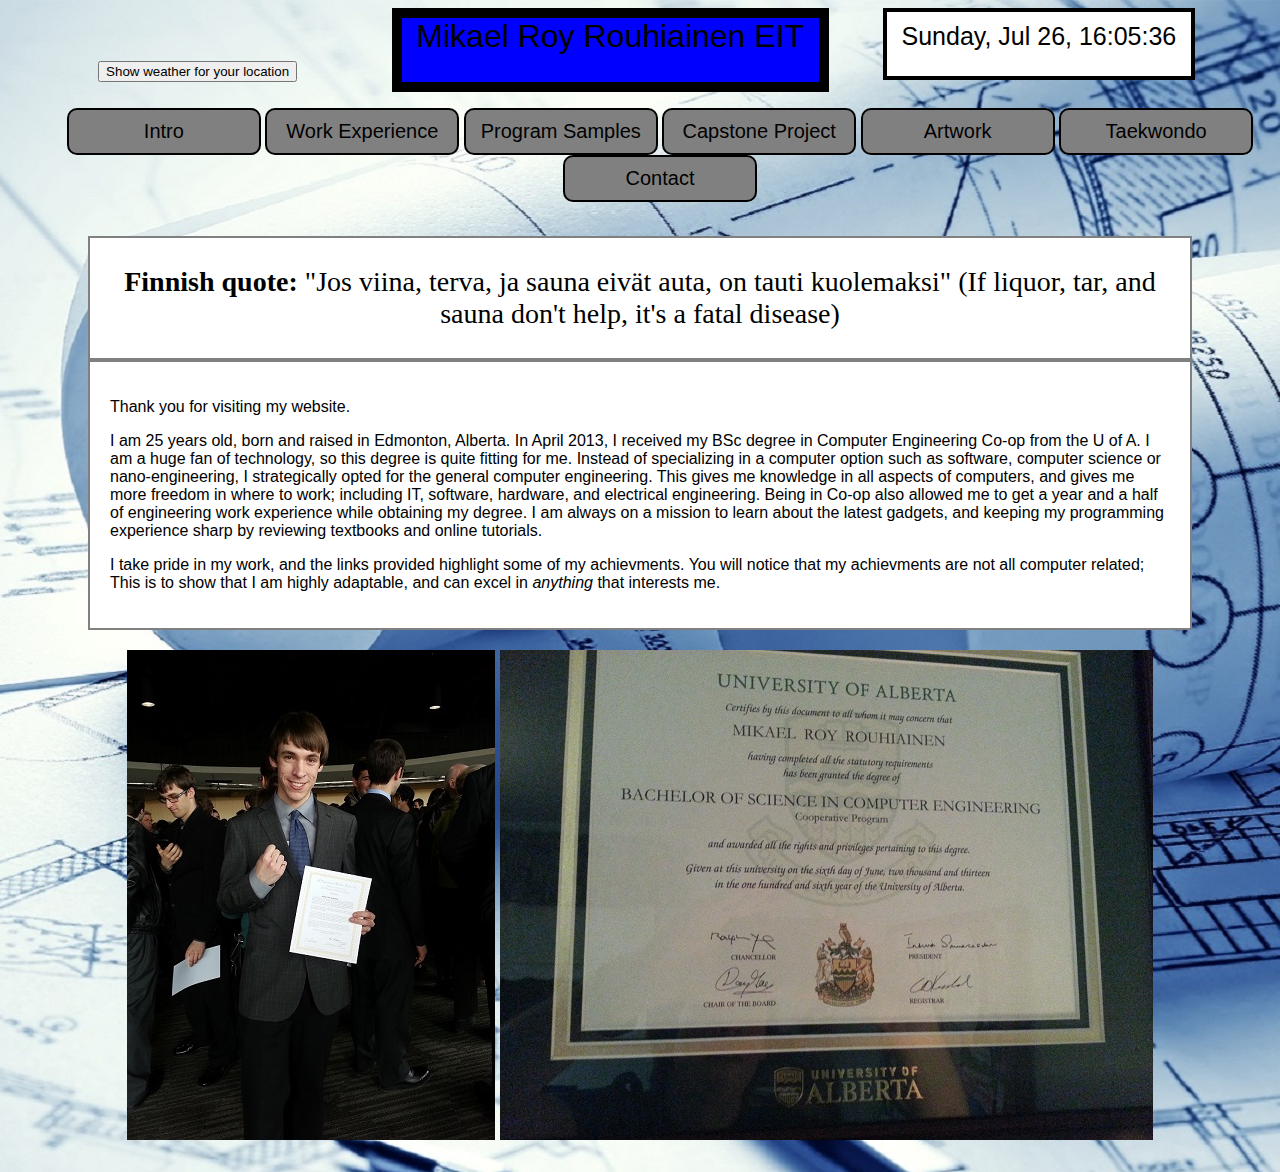
==== index.html @ d8fa65ea "weather widget added" ====
<!DOCTYPE html>
<html>

<head>
	<title>Mikael Rouhiainen</title>
	<link rel="stylesheet" href="main.css" />
	<script src="js/jquery-2.1.4.min.js"></script>
        <meta charset="ISO-8859-1" /> 
	<script src= "js/time.js"></script>
	<script src= "js/jquery.simpleWeather.min.js"></script>
	<script src="js/displayWeather.js"></script>
</head>

<body onload="startTime()">
<div class='header'>
	<div class="weather">
		<div class="data"></div>
		<button onclick="getLocation()">Show weather for your location</button>
	</div>
	<div class='title'>Mikael Roy Rouhiainen EIT </div>
	<div id="timebox"></div>
</div>
	<div id="Menu">
	<ul>
		<a href="http://mikaelr.ca/index"><li>Intro</li></a>
		<a href="http://mikaelr.ca/work"><li>Work Experience</li></a>
		<a href="http://mikaelr.ca/programs"><li>Program Samples</li></a>
		<a href="http://mikaelr.ca/capstone"><li>Capstone Project</li></a>
		<a href="http://mikaelr.ca/artwork"><li>Artwork</li></a>
		<a href="http://mikaelr.ca/taekwondo"><li>Taekwondo</li></a>
		<a href="http://mikaelr.ca/contact"><li>Contact</li></a>
		</ul>
	</div>
	<br>
	<div class="quote"><p><strong>Finnish quote: </strong>"Jos viina, terva, ja sauna eiv&aumlt auta, on tauti kuolemaksi" (If liquor, tar, and sauna don't help, it's a fatal disease)</p></div>
	<div id="intro">
	<p>Thank you for visiting my website.</p>
	<p>I am 25 years old, born and raised in Edmonton, Alberta.
	In April 2013, I received my BSc degree in Computer Engineering Co-op from the U of A. I am a huge fan of technology, so this degree is quite fitting for me. Instead of specializing in a computer option such as software, computer science or nano-engineering, I strategically opted for the general computer engineering. This gives me knowledge in all aspects of computers, and gives me more freedom in where to work; including IT, software, hardware, and electrical engineering. Being in Co-op also allowed me to get a year and a half of engineering work experience while obtaining my degree. I am always on a mission to learn about the latest gadgets, and keeping my programming experience sharp by reviewing textbooks and online tutorials.</p>
	<p>I take pride in my work, and the links provided highlight some of my achievments. You will notice that my achievments are not all computer related; This is to show that I am highly adaptable, and can excel in <em>anything</em> that interests me.</p> </div>
	<div class="images">
	<img src="pics/ironRing.jpg"/>
	<img src="pics/degree.jpg"/>
	</div>
<!-- Start of StatCounter Code for Default Guide -->
<script type="text/javascript">
var sc_project=10508190; 
var sc_invisible=0; 
var sc_security="fafccaf2"; 
var scJsHost = (("https:" == document.location.protocol) ?
"https://secure." : "http://www.");
document.write("<sc"+"ript type='text/javascript' src='" +
scJsHost+
"statcounter.com/counter/counter.js'></"+"script>");
</script>
<noscript><div class="statcounter"><a title="shopify
analytics ecommerce" href="http://statcounter.com/shopify/"
target="_blank"><img class="statcounter"
src="http://c.statcounter.com/10508190/0/fafccaf2/0/"
alt="shopify analytics ecommerce"></a></div></noscript>
<!-- End of StatCounter Code for Default Guide -->
</body>
</html>
---- main.css ----
body {background-image: url(pics/Engineering-Photos-29.jpg);
	  background-position:top center;
	  }
html body {font-family:Helvetica, Arial, sans-serif;}


.capstone {background:white;
			border: 2px solid gray;
			margin: 0px 80px;
			padding:20px;}

.counter {
	text-align: center;
}

.header .weather {
	display: inline-block;
	text-align: center;
	width: 30%;
	height: 64px;
	font-size: 32px;
	position: relative;
}
.weather .data {
	display:inline-block;
	height: 70%;
}
.weather .data .temp {
	display:inline-block;
	margin: 0;
}
.weather .data .city {
    display:block;
    margin:0 auto;
}
.weather button {
	display:block;
	margin: 0 auto;
}
.header .title{
	background-color:blue;
	border:10px solid black;
	text-align:center;
	display: inline-block;
	vertical-align: top;
	height: 64px;
	font-size: 32px;
	width: 33%;
	position:relative;
}
#timebox {
	position: relative;
	height: 64px;
	font-size: 25px;
	display: inline-block;
	background: white;
	border: 4px solid black;
	width: 24%;
	text-align: center;
	margin-left: 50px;
	vertical-align:top;
}
.time {
	display: block;
	vertical-align: middle;
	text-align: center;
	width: 100%;
	padding-top: 10px;
}


.images {text-align: center;
		margin-top:0px;
		margin-bottom:0px;
		padding:20px;}

#intro {background: white;
		border: 2px solid gray;
		margin: 0px 80px;
		padding:20px;}

#Menu {text-decoration: none;
		text-align: center;}

#Menu li {display:inline-table;
			color:black;
			font-size:20px;
			font-style: bold;
			padding: 10px 5px;
			border:2px solid black;
			border-radius: 10px;
			background: gray;
			width:180px;}
#Menu li:hover {background-color: black;
				color:white;
			}

.programs {background:white;
			padding:20px;
			text-align:center;
			border: 2px solid black;}

.quote {
		background:white;
		border: 2px solid gray;
		margin: 0 80px;
		text-align:center;
		font-family:gothic, Serif;
		font-size: 28px;
}

.taekwondo {background: white;
		border: 2px solid gray;
		margin: 0px 80px;
		padding:20px;}

.work {background:white;
		border: 2px solid gray;
		margin:0px 150px;
		padding:10px;}
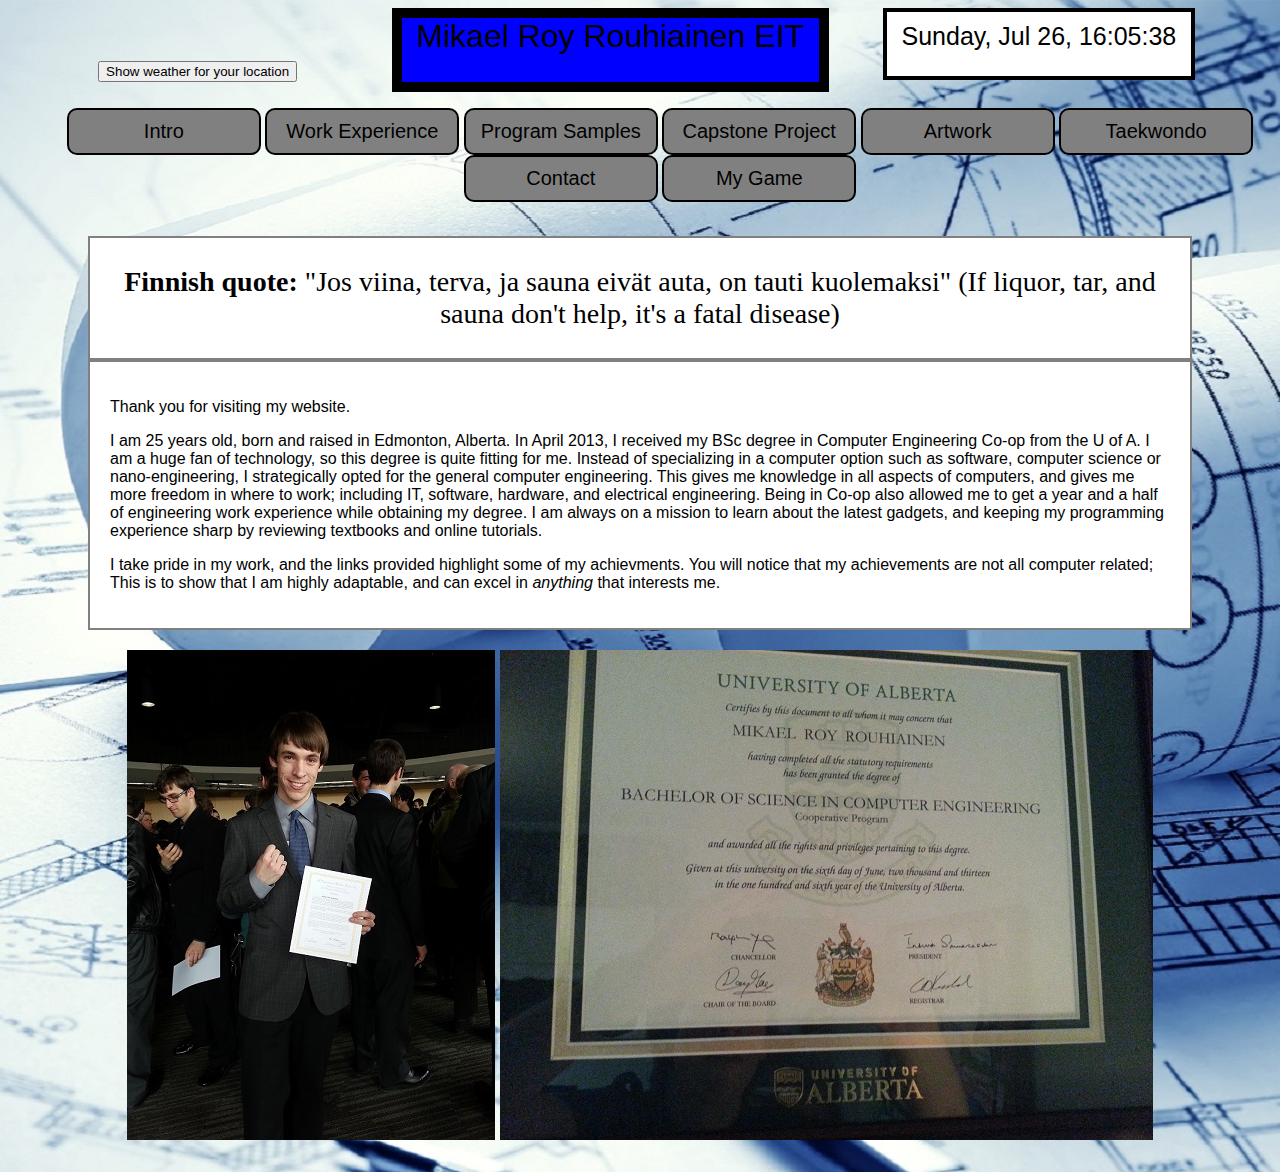
==== commit 6565c822: "adding my game to the website" ====
--- a/index.html
+++ b/index.html
@@ -29,6 +29,7 @@
 		<a href="http://mikaelr.ca/artwork"><li>Artwork</li></a>
 		<a href="http://mikaelr.ca/taekwondo"><li>Taekwondo</li></a>
 		<a href="http://mikaelr.ca/contact"><li>Contact</li></a>
+		<a href="http://mikaelr.ca/game/index"><li>My Game</li></a>
 		</ul>
 	</div>
 	<br>
@@ -37,7 +38,7 @@
 	<p>Thank you for visiting my website.</p>
 	<p>I am 25 years old, born and raised in Edmonton, Alberta.
 	In April 2013, I received my BSc degree in Computer Engineering Co-op from the U of A. I am a huge fan of technology, so this degree is quite fitting for me. Instead of specializing in a computer option such as software, computer science or nano-engineering, I strategically opted for the general computer engineering. This gives me knowledge in all aspects of computers, and gives me more freedom in where to work; including IT, software, hardware, and electrical engineering. Being in Co-op also allowed me to get a year and a half of engineering work experience while obtaining my degree. I am always on a mission to learn about the latest gadgets, and keeping my programming experience sharp by reviewing textbooks and online tutorials.</p>
-	<p>I take pride in my work, and the links provided highlight some of my achievments. You will notice that my achievments are not all computer related; This is to show that I am highly adaptable, and can excel in <em>anything</em> that interests me.</p> </div>
+	<p>I take pride in my work, and the links provided highlight some of my achievments. You will notice that my achievements are not all computer related; This is to show that I am highly adaptable, and can excel in <em>anything</em> that interests me.</p> </div>
 	<div class="images">
 	<img src="pics/ironRing.jpg"/>
 	<img src="pics/degree.jpg"/>
--- a/main.css
+++ b/main.css
@@ -118,3 +118,6 @@
 		border: 2px solid gray;
 		margin:0px 150px;
 		padding:10px;}
+.statcounter {
+    margin: 0 auto;
+}
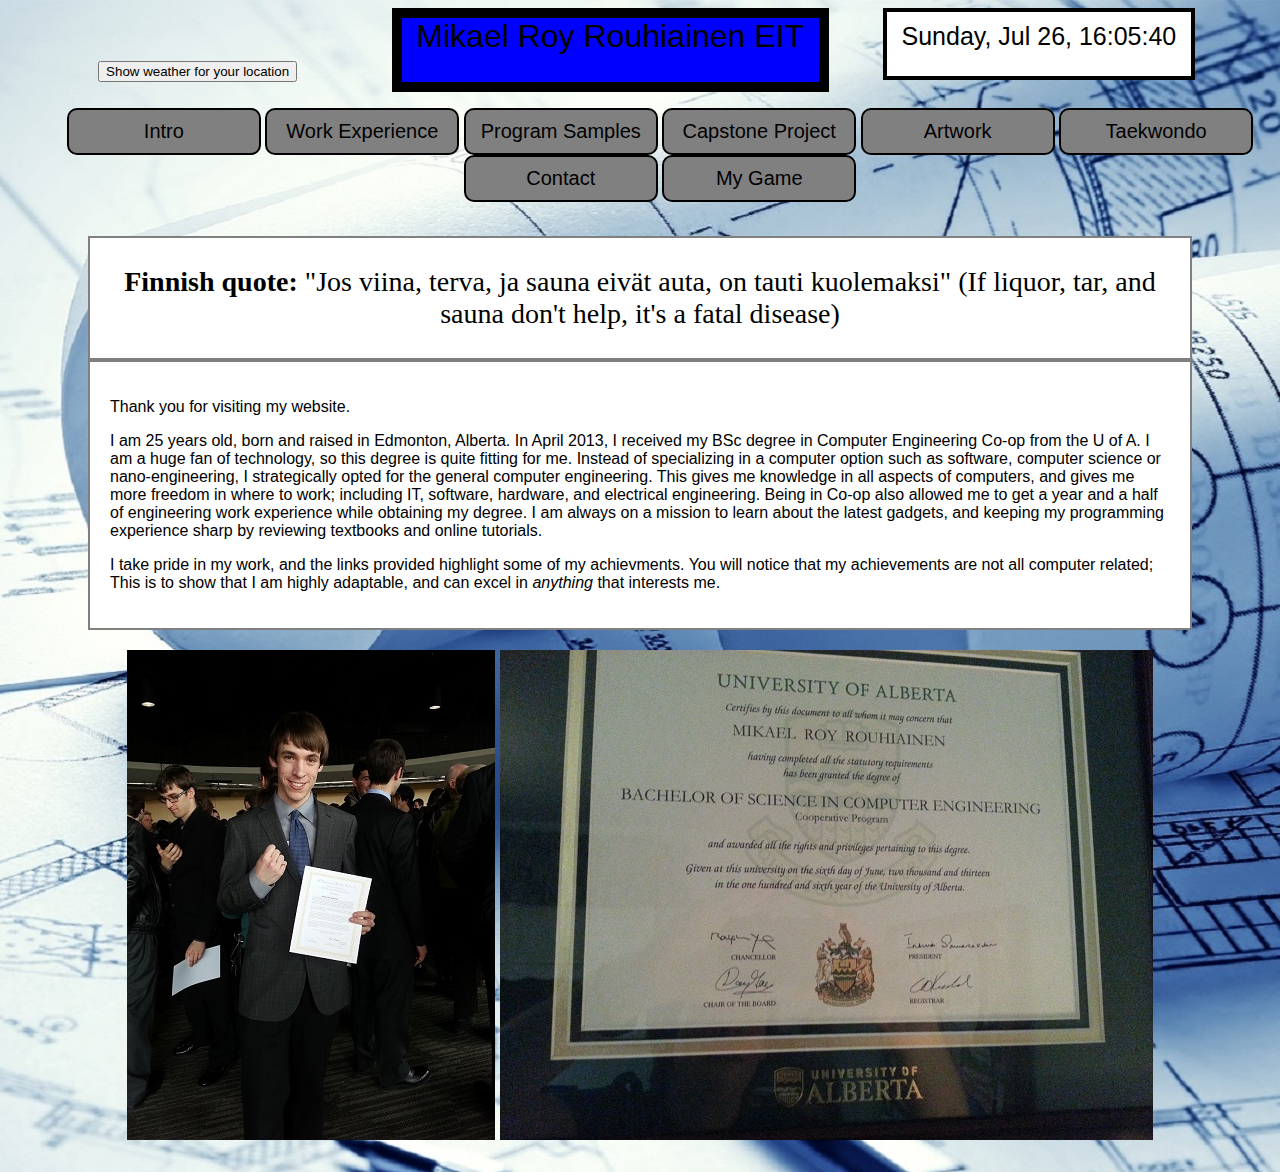
==== commit 749318dc: "game opens new tab" ====
--- a/index.html
+++ b/index.html
@@ -29,7 +29,7 @@
 		<a href="http://mikaelr.ca/artwork"><li>Artwork</li></a>
 		<a href="http://mikaelr.ca/taekwondo"><li>Taekwondo</li></a>
 		<a href="http://mikaelr.ca/contact"><li>Contact</li></a>
-		<a href="http://mikaelr.ca/game/index"><li>My Game</li></a>
+		<a href="http://mikaelr.ca/game/index" target="_blank"><li>My Game</li></a>
 		</ul>
 	</div>
 	<br>
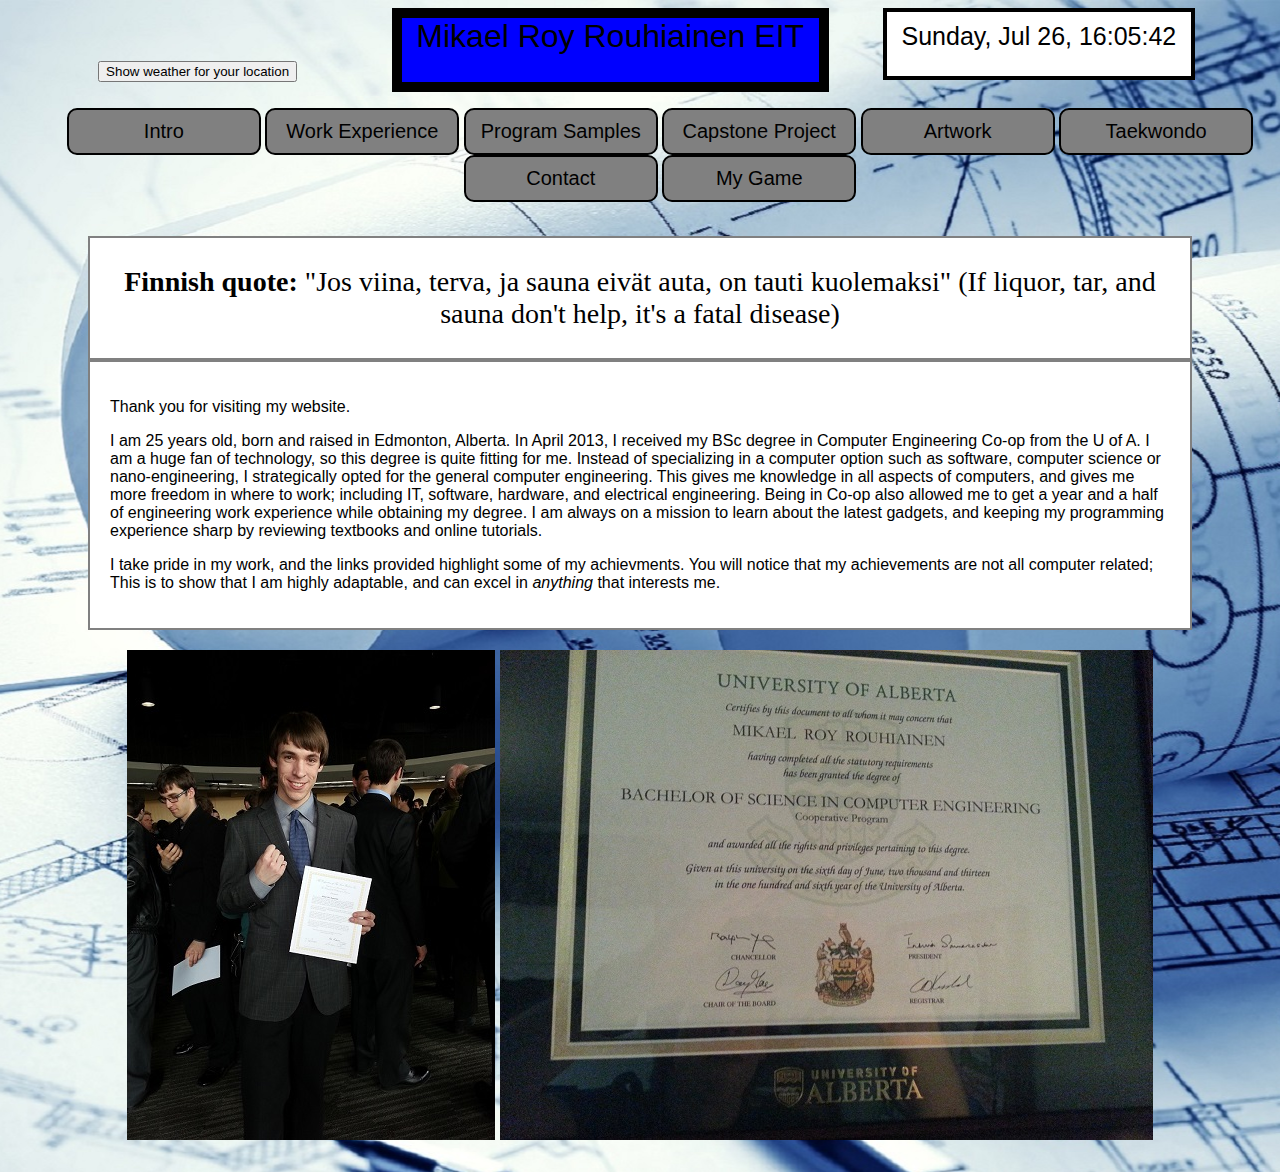
==== commit 0195e94d: "testing" ====
--- a/index.html
+++ b/index.html
@@ -29,7 +29,7 @@
 		<a href="http://mikaelr.ca/artwork"><li>Artwork</li></a>
 		<a href="http://mikaelr.ca/taekwondo"><li>Taekwondo</li></a>
 		<a href="http://mikaelr.ca/contact"><li>Contact</li></a>
-		<a href="http://mikaelr.ca/game/index" target="_blank"><li>My Game</li></a>
+		<a href="http://mikaelr.ca/game/index" target='_blank'><li>My Game</li></a>
 		</ul>
 	</div>
 	<br>
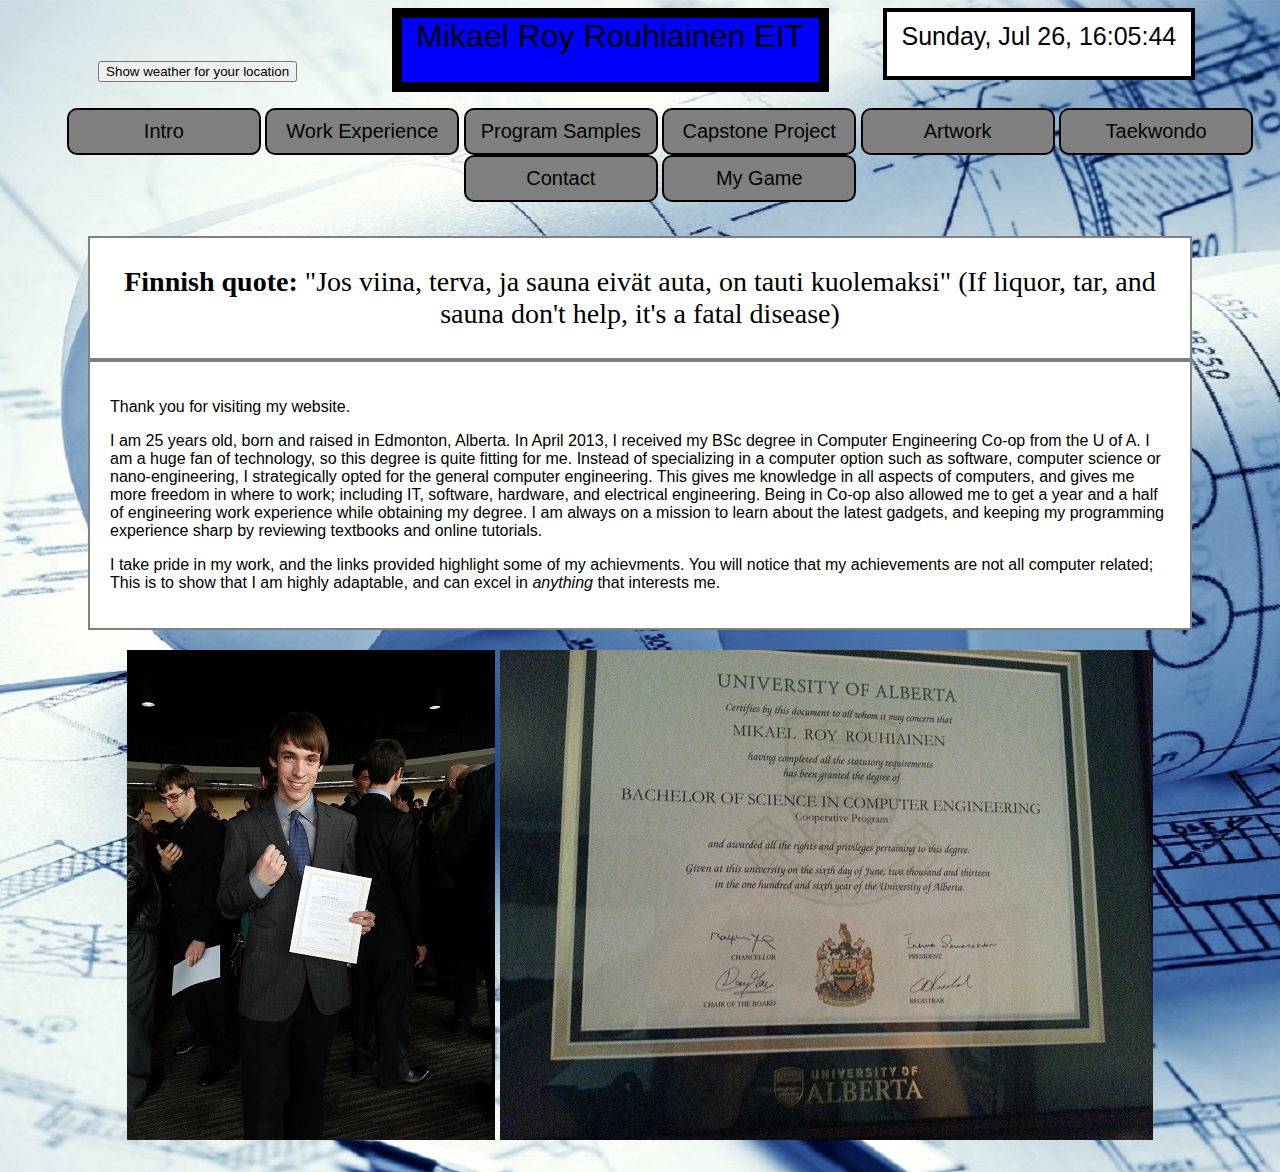
==== commit 26d8f34e: "materialize files added, changes to come" ====
--- a/index.html
+++ b/index.html
@@ -4,11 +4,11 @@
 <head>
 	<title>Mikael Rouhiainen</title>
 	<link rel="stylesheet" href="main.css" />
+	<link href="http://fonts.googleapis.com/icon?family=Material+Icons" rel="stylesheet">
+	<link type="text/css" rel="stylesheet" href="css/materialize.css" media="screen/projection" />
 	<script src="js/jquery-2.1.4.min.js"></script>
-        <meta charset="ISO-8859-1" /> 
-	<script src= "js/time.js"></script>
-	<script src= "js/jquery.simpleWeather.min.js"></script>
-	<script src="js/displayWeather.js"></script>
+    <meta charset="ISO-8859-1" /> 
+	
 </head>
 
 <body onload="startTime()">
@@ -43,6 +43,10 @@
 	<img src="pics/ironRing.jpg"/>
 	<img src="pics/degree.jpg"/>
 	</div>
+<script src= "js/time.js"></script>
+<script src= "js/jquery.simpleWeather.min.js"></script>
+<script src="js/displayWeather.js"></script>
+<script src="js/materialize.js"></script>
 <!-- Start of StatCounter Code for Default Guide -->
 <script type="text/javascript">
 var sc_project=10508190; 
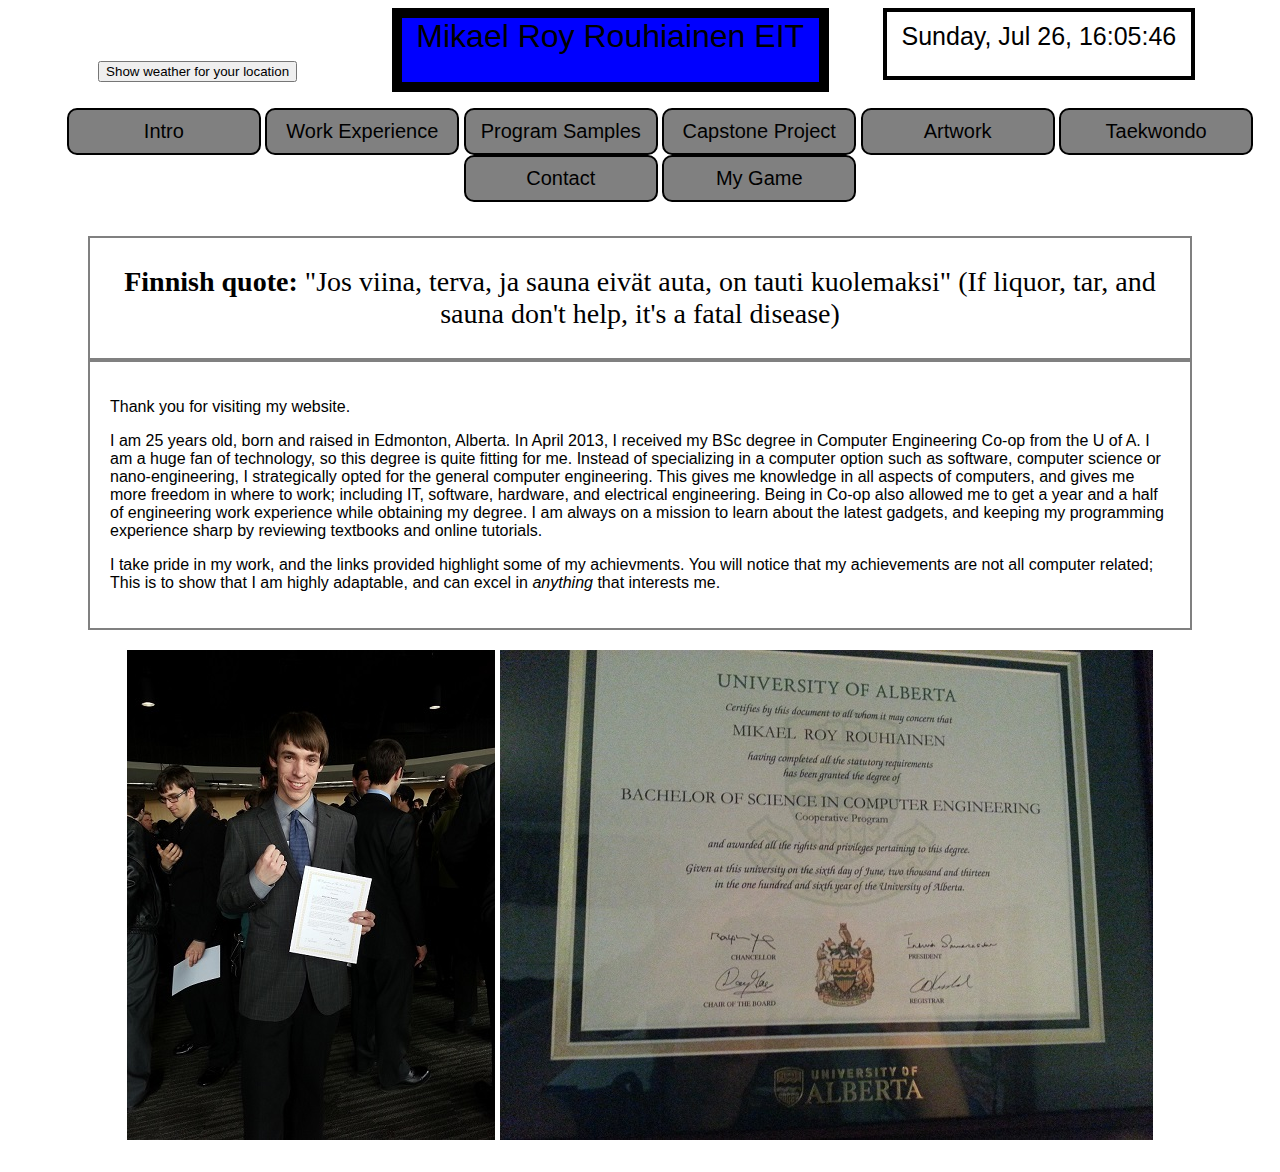
==== commit 4855b1ae: "relocation of css file" ====
--- a/index.html
+++ b/index.html
@@ -3,7 +3,7 @@
 
 <head>
 	<title>Mikael Rouhiainen</title>
-	<link rel="stylesheet" href="main.css" />
+	<link rel="stylesheet" href="css/main.css" />
 	<link href="http://fonts.googleapis.com/icon?family=Material+Icons" rel="stylesheet">
 	<link type="text/css" rel="stylesheet" href="css/materialize.css" media="screen/projection" />
 	<script src="js/jquery-2.1.4.min.js"></script>
--- a/css/main.css
+++ b/css/main.css
@@ -0,0 +1,123 @@
+body {background-image: url(pics/Engineering-Photos-29.jpg);
+	  background-position:top center;
+	  }
+html body {font-family:Helvetica, Arial, sans-serif;}
+
+
+.capstone {background:white;
+			border: 2px solid gray;
+			margin: 0px 80px;
+			padding:20px;}
+
+.counter {
+	text-align: center;
+}
+
+.header .weather {
+	display: inline-block;
+	text-align: center;
+	width: 30%;
+	height: 64px;
+	font-size: 32px;
+	position: relative;
+}
+.weather .data {
+	display:inline-block;
+	height: 70%;
+}
+.weather .data .temp {
+	display:inline-block;
+	margin: 0;
+}
+.weather .data .city {
+    display:block;
+    margin:0 auto;
+}
+.weather button {
+	display:block;
+	margin: 0 auto;
+}
+.header .title{
+	background-color:blue;
+	border:10px solid black;
+	text-align:center;
+	display: inline-block;
+	vertical-align: top;
+	height: 64px;
+	font-size: 32px;
+	width: 33%;
+	position:relative;
+}
+#timebox {
+	position: relative;
+	height: 64px;
+	font-size: 25px;
+	display: inline-block;
+	background: white;
+	border: 4px solid black;
+	width: 24%;
+	text-align: center;
+	margin-left: 50px;
+	vertical-align:top;
+}
+.time {
+	display: block;
+	vertical-align: middle;
+	text-align: center;
+	width: 100%;
+	padding-top: 10px;
+}
+
+
+.images {text-align: center;
+		margin-top:0px;
+		margin-bottom:0px;
+		padding:20px;}
+
+#intro {background: white;
+		border: 2px solid gray;
+		margin: 0px 80px;
+		padding:20px;}
+
+#Menu {text-decoration: none;
+		text-align: center;}
+
+#Menu li {display:inline-table;
+			color:black;
+			font-size:20px;
+			font-style: bold;
+			padding: 10px 5px;
+			border:2px solid black;
+			border-radius: 10px;
+			background: gray;
+			width:180px;}
+#Menu li:hover {background-color: black;
+				color:white;
+			}
+
+.programs {background:white;
+			padding:20px;
+			text-align:center;
+			border: 2px solid black;}
+
+.quote {
+		background:white;
+		border: 2px solid gray;
+		margin: 0 80px;
+		text-align:center;
+		font-family:gothic, Serif;
+		font-size: 28px;
+}
+
+.taekwondo {background: white;
+		border: 2px solid gray;
+		margin: 0px 80px;
+		padding:20px;}
+
+.work {background:white;
+		border: 2px solid gray;
+		margin:0px 150px;
+		padding:10px;}
+.statcounter {
+    margin: 0 auto;
+}
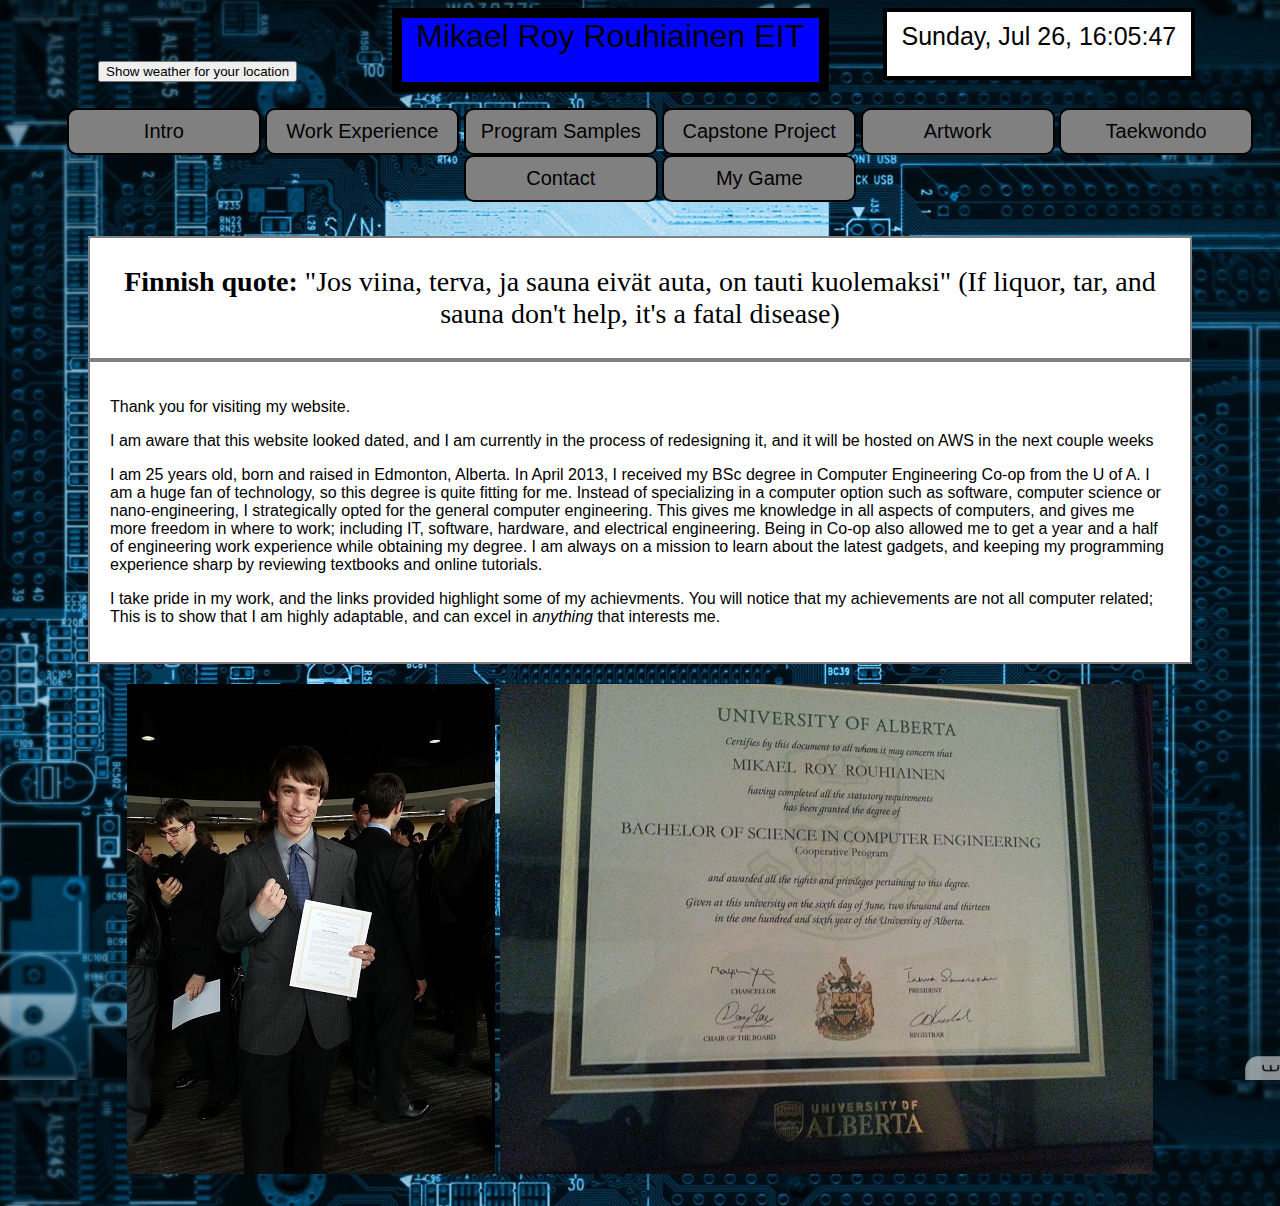
==== commit 5de381ca: "maintanance message" ====
--- a/index.html
+++ b/index.html
@@ -36,6 +36,7 @@
 	<div class="quote"><p><strong>Finnish quote: </strong>"Jos viina, terva, ja sauna eiv&aumlt auta, on tauti kuolemaksi" (If liquor, tar, and sauna don't help, it's a fatal disease)</p></div>
 	<div id="intro">
 	<p>Thank you for visiting my website.</p>
+	<p>I am aware that this website looked dated, and I am currently in the process of redesigning it, and it will be hosted on AWS in the next couple weeks</p>
 	<p>I am 25 years old, born and raised in Edmonton, Alberta.
 	In April 2013, I received my BSc degree in Computer Engineering Co-op from the U of A. I am a huge fan of technology, so this degree is quite fitting for me. Instead of specializing in a computer option such as software, computer science or nano-engineering, I strategically opted for the general computer engineering. This gives me knowledge in all aspects of computers, and gives me more freedom in where to work; including IT, software, hardware, and electrical engineering. Being in Co-op also allowed me to get a year and a half of engineering work experience while obtaining my degree. I am always on a mission to learn about the latest gadgets, and keeping my programming experience sharp by reviewing textbooks and online tutorials.</p>
 	<p>I take pride in my work, and the links provided highlight some of my achievments. You will notice that my achievements are not all computer related; This is to show that I am highly adaptable, and can excel in <em>anything</em> that interests me.</p> </div>
--- a/css/main.css
+++ b/css/main.css
@@ -1,4 +1,4 @@
-body {background-image: url(pics/Engineering-Photos-29.jpg);
+body {background-image: url(../pics/motherboard_2-wallpaper-1920x1080.jpg);
 	  background-position:top center;
 	  }
 html body {font-family:Helvetica, Arial, sans-serif;}
@@ -20,6 +20,7 @@
 	height: 64px;
 	font-size: 32px;
 	position: relative;
+	color: white;
 }
 .weather .data {
 	display:inline-block;
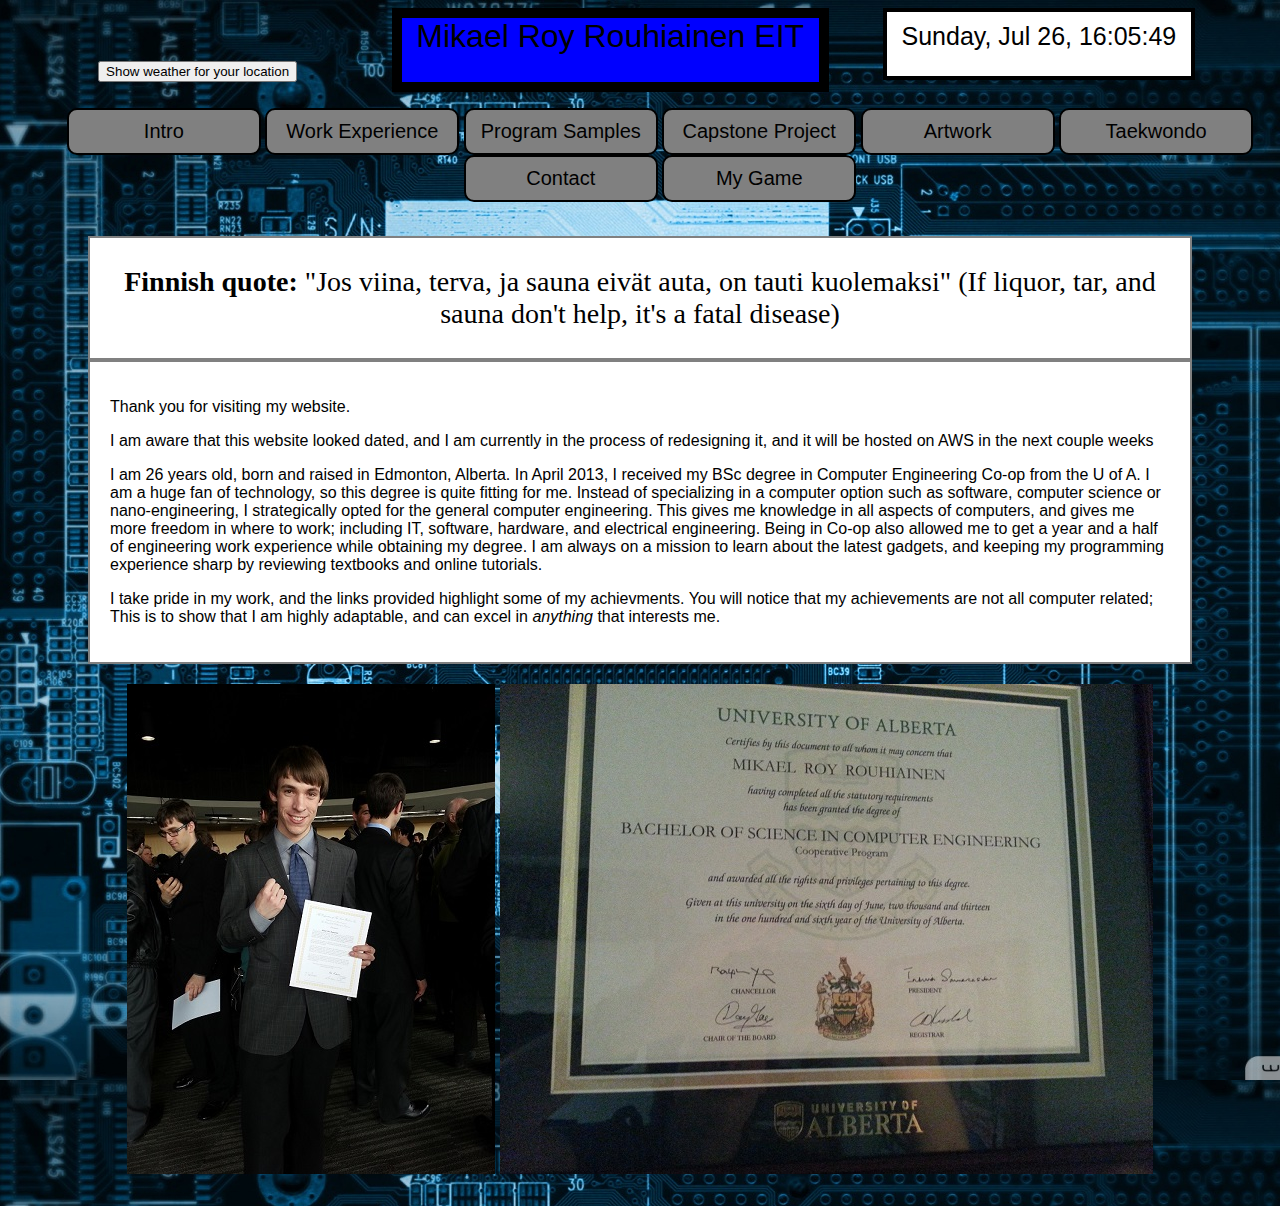
==== commit 1a07452d: "age adjustment" ====
--- a/index.html
+++ b/index.html
@@ -37,7 +37,7 @@
 	<div id="intro">
 	<p>Thank you for visiting my website.</p>
 	<p>I am aware that this website looked dated, and I am currently in the process of redesigning it, and it will be hosted on AWS in the next couple weeks</p>
-	<p>I am 25 years old, born and raised in Edmonton, Alberta.
+	<p>I am 26 years old, born and raised in Edmonton, Alberta.
 	In April 2013, I received my BSc degree in Computer Engineering Co-op from the U of A. I am a huge fan of technology, so this degree is quite fitting for me. Instead of specializing in a computer option such as software, computer science or nano-engineering, I strategically opted for the general computer engineering. This gives me knowledge in all aspects of computers, and gives me more freedom in where to work; including IT, software, hardware, and electrical engineering. Being in Co-op also allowed me to get a year and a half of engineering work experience while obtaining my degree. I am always on a mission to learn about the latest gadgets, and keeping my programming experience sharp by reviewing textbooks and online tutorials.</p>
 	<p>I take pride in my work, and the links provided highlight some of my achievments. You will notice that my achievements are not all computer related; This is to show that I am highly adaptable, and can excel in <em>anything</em> that interests me.</p> </div>
 	<div class="images">
--- a/css/main.css
+++ b/css/main.css
@@ -122,3 +122,6 @@
 .statcounter {
     margin: 0 auto;
 }
+.compExp {
+    vertical-align: top;
+}
